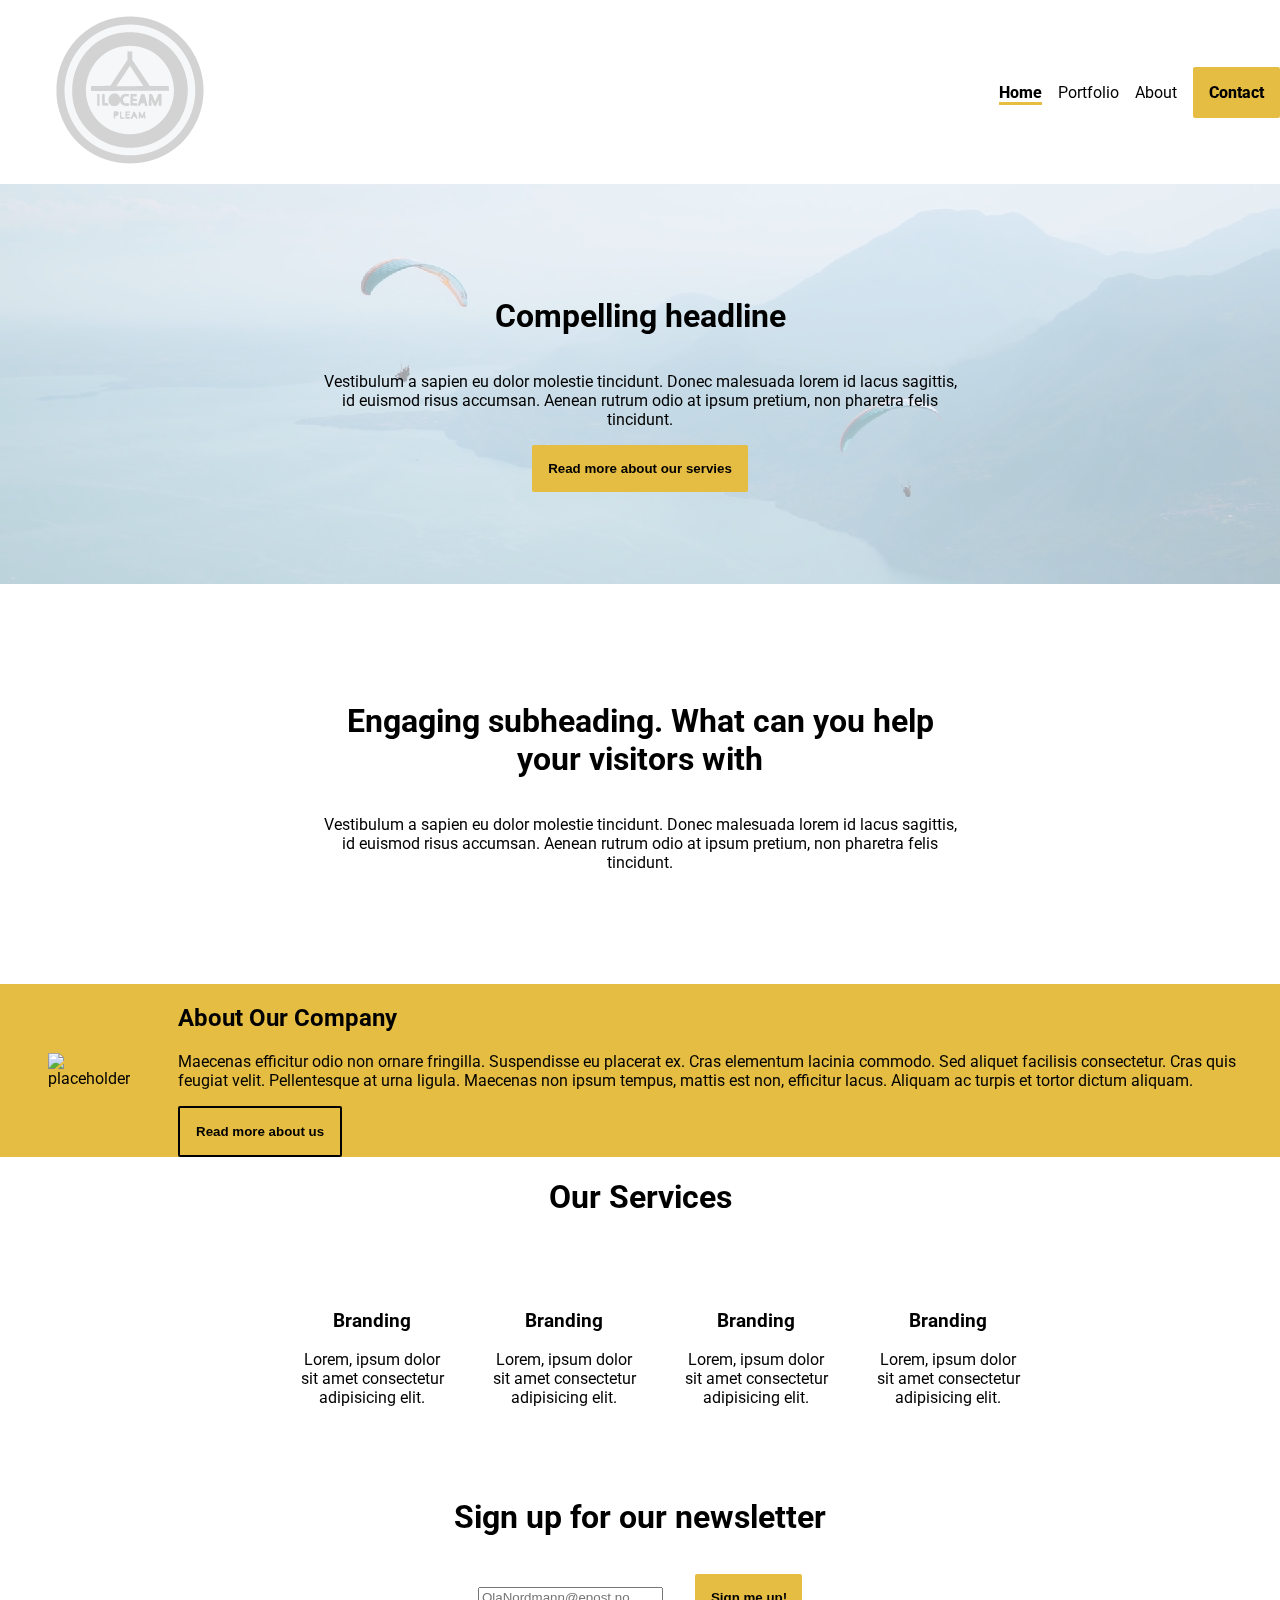
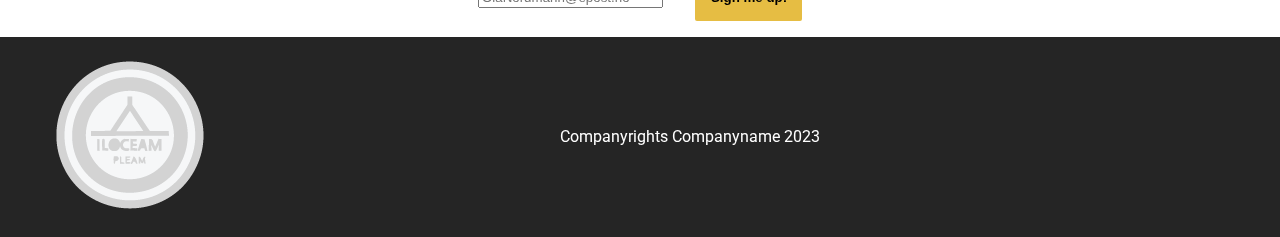
==== index.html @ ccca0a97 "Mostly done" ====
<!DOCTYPE html>
<html lang="en">
	<head>
		<meta charset="UTF-8" />
		<meta name="viewport" content="width=device-width, initial-scale=1.0" />
		<link
			rel="stylesheet"
			href="https://cdnjs.cloudflare.com/ajax/libs/font-awesome/6.4.2/css/all.min.css"
			integrity="sha512-z3gLpd7yknf1YoNbCzqRKc4qyor8gaKU1qmn+CShxbuBusANI9QpRohGBreCFkKxLhei6S9CQXFEbbKuqLg0DA=="
			crossorigin="anonymous"
			referrerpolicy="no-referrer"
		/>
        <link rel="preconnect" href="https://fonts.googleapis.com">
        <link rel="preconnect" href="https://fonts.gstatic.com" crossorigin>
        <link href="https://fonts.googleapis.com/css2?family=Roboto:wght@400;700&display=swap" rel="stylesheet">    
		<link rel="stylesheet" href="styles.css" />
		<title>Home</title>
        <link rel="icon" type="image/x-icon" href="/ressurser/logo1.png">
	</head>
	<body>
		<header>
			<nav>
				<ul>
					<li class="logo">
						<a href="index.html">
							<img src="/ressurser/logo1.png" alt="Logo" />
						</a>
					</li>
					<li><a href="index.html" class="active">Home</a></li>
					<li><a href="products.html">Portfolio</a></li>
					<li><a href="about.html">About</a></li>
					<li><a href="about.html#jump-to-contact-us" class="btn">Contact</a></li>
				</ul>
			</nav>
		</header>
		<main>
			<article class="flex-column">
				<video
					id="headline-video"
					src="/ressurser/mountains.mp4"
					autoplay="true"
					muted="true"
					loop
				></video>
				<h1>Compelling headline</h1>
				<p>
					Vestibulum a sapien eu dolor molestie tincidunt. Donec malesuada lorem
					id lacus sagittis, id euismod risus accumsan. Aenean rutrum odio at
					ipsum pretium, non pharetra felis tincidunt.
				</p>
				<a href="#our-services">
					<button class="btn">Read more about our servies</button>
				</a>
			</article>
			<article class="flex-column">
				<h1>Engaging subheading. What can you help your visitors with</h1>
				<p>
					Vestibulum a sapien eu dolor molestie tincidunt. Donec malesuada lorem
					id lacus sagittis, id euismod risus accumsan. Aenean rutrum odio at
					ipsum pretium, non pharetra felis tincidunt.
				</p>
			</article>
			<article class="flex-row" id="about-our-company">
				<img src="https://placehold.co/400x400" alt="placeholder" />
				<div>
					<h2>About Our Company</h2>
					<p>
						Maecenas efficitur odio non ornare fringilla. Suspendisse eu
						placerat ex. Cras elementum lacinia commodo. Sed aliquet facilisis
						consectetur. Cras quis feugiat velit. Pellentesque at urna ligula.
						Maecenas non ipsum tempus, mattis est non, efficitur lacus. Aliquam
						ac turpis et tortor dictum aliquam.
					</p>
					<a href="about.html">
						<button class="btn" id="about-us-btn">Read more about us</button>
					</a>
				</div>
			</article>
			<section class="flex-column" id="our-services">
				<h1>Our Services</h1>
				<ul class="flex-row">
					<li>
						<i class="fa-solid fa-users"></i>
						<h3>Branding</h3>
						<p>Lorem, ipsum dolor sit amet consectetur adipisicing elit.</p>
					</li>
					<li>
						<i class="fa-solid fa-cloud-arrow-down"></i>
						<h3>Branding</h3>
						<p>Lorem, ipsum dolor sit amet consectetur adipisicing elit.</p>
					</li>
					<li>
						<i class="fa-solid fa-code"></i>
						<h3>Branding</h3>
						<p>Lorem, ipsum dolor sit amet consectetur adipisicing elit.</p>
					</li>
					<li>
						<i class="fa-solid fa-wifi"></i>
						<h3>Branding</h3>
						<p>Lorem, ipsum dolor sit amet consectetur adipisicing elit.</p>
					</li>
				</ul>
			</section>
			<section class="flex-column news-letter">
				<h1>Sign up for our newsletter</h1>
				<form action="" class="flex-row">
					<input type="email" id="email" placeholder="OlaNordmann@epost.no" />
					<input type="submit" class="btn" value="Sign me up!" />
				</form>
			</section>
		</main>
		<footer>
			<a href="#">
				<img src="/ressurser/logo1.png" alt="Logo" />
			</a>
			<p>Companyrights Companyname 2023</p>
			<span>
				<a href="https://www.facebook.com/">
					<i class="fa-brands fa-facebook-f social-icon"></i>
				</a>
				<a href="https://www.instagram.com/">
					<i class="fa-brands fa-instagram social-icon"></i>
				</a>
				<a href="https://www.linkedin.com/">
					<i class="fa-brands fa-linkedin social-icon"></i>
				</a>
			</span>
			<span class="to-top">
				<a href="index.html">
					<i class="fa-solid fa-arrow-up social-icon"></i>
				</a>
			</span>
		</footer>
	</body>
</html>
---- styles.css ----
body {
    font-family: 'Roboto', sans-serif;
    background-color: white;
    margin: 0;
    overflow: scroll;
}

li {
    list-style: none;
}

nav ul {
    list-style: none;
    display: flex;
    justify-content: flex-end;
    align-items: center;
}

.logo {
    margin-right: auto;
}

nav li {
    margin-left: 1rem;
}

a {
    text-decoration: none;
    color: black;
}


nav a.active {
    font-weight: 800;
    border-bottom: solid 3px #e6bd43;
}

.btn {
    border: none;
    display: block;
    color: black;
    font-weight: 800;
    background-color: #e6bd43;
    padding: 1rem;
    border-radius: 2px;
}

.btn:hover {
    color: #e6bd43;
    background-color: black;
}

#headline-video {
    min-width: 100%;
    height: 25rem;
    z-index: -1;
    position: absolute;
    object-fit: cover;
    opacity: 40%;
}

.flex-column {
    height: 25rem;
    display: flex;
    flex-direction: column;
    justify-content: center;
    align-items: center;

}
.flex-column>h1,
.flex-column>p {
    width: 50%;
    text-align: center;
}

.flex-row {
    display: flex;
    justify-content: center;
    align-items: center;
    margin: auto;
}

.flex-row img {
    margin: 3rem;
}

#about-our-company {
    background-color: #e6bd43;
}

#about-us-btn {
    border: 2px solid black;
}


#our-services {
    height: 20rem;
}

#our-services ul {
    width: 60%;
}

#our-services li {
    margin: auto;
    text-align: center;
    list-style: none;
    width: 20%;
}

#our-services i {
    font-size: 2.5rem;
}

#our-services img {
    width: 20%;
}

.news-letter {
    height: 10rem;
}

.news-letter input {
    margin: 0 1rem 0 1rem;
}

footer {
    padding: 1.5rem 3.5rem 1.5rem 3.5rem;
    display: flex;
    justify-content: space-between;
    align-items: center;
    background-color: #252525;
    color: white;
}

footer a {
    text-decoration: none;
}

.social-icon {
    color: #fff;
    font-size: 50px;
    margin: 0.5rem;
}

.to-top {
    position: fixed;
    text-align: center;
    background-color: #252525;
    bottom: 1rem;
    right: 1.5rem;
    border-radius: 0.5rem;
    width: 2.5rem;
}

.to-top i {
    margin: auto;
    font-size: 2.5rem;
    color: white;
}

.portfolio-header {
    position: relative;
    height: 25rem;
    width: 100%;
}

.portfolio-header h1 {
    position: absolute;
    font-size: 3rem;
    top: 40%;
    left: 50%;
    transform: translate(-50%, -50%);
    z-index: 1;
}

.portfolio-header img {
    object-fit: cover;
    min-width: 100%;
    height: 100%;
    opacity: 50%;
}

.products-container {
    display: flex;
    flex-direction: column;
    align-items: center;
    margin: auto;
}

.products-container section {
    width: 90%;
    max-width: 1600px;
}

.products-container h2 {
    font-size: 2rem;
    margin-top: 5rem;
    min-width: 100%;
    padding-bottom: 2rem;
    border-bottom: 3px solid #e6bd43;

}

.nav-section {
    display: flex;
    flex-wrap: wrap;
}

.nav-section button {
    margin: 0.2rem;
    font-size: large;
    border: solid 2px black;
    display: block;
    color: black;
}

.portfolio-image {
    width: 100%;
    height: auto;
    object-fit: cover;
    transition: transform .3s;
}

.portfolio-image:hover {
    transform: scale(1.1);
}

.branding {
    display: flex;
    justify-content: space-between;
    flex-flow: wrap;
}

.branding article {
    max-width: 692px;
    min-width: 200px;
    margin: 1rem;
    flex-grow: 1;
}

.design {
    display: flex;
    justify-content: space-between;
    flex-flow: wrap;
}

.design article {
    max-width: 692px;
    min-width: 200px;
    margin: 1rem;
    flex-grow: 1;
}

.development {
    display: flex;
    justify-content: space-between;
    flex-flow: wrap;
}

.development article {
    max-width: 692px;
    min-width: 200px;
    margin: 1rem;
    flex-grow: 1;
}


.about-us-header {
    position: relative;
    height: 25rem;
    width: 100%;
}

.about-us-header article {
    position: absolute;
    top: 40%;
    left: 70%;
    transform: translate(-50%, -50%);
    z-index: 1;
    background-color: white;
    border-radius: 5px;
    padding: 1rem;
    width: 30%;
}

.about-us-header img {
    object-fit: cover;
    min-width: 100%;
    height: 100%;

}

.our-clients {
    display: flex;
    justify-content: center;
    align-items: center;
    text-align: center;
    flex-wrap: wrap;
    background-color: #e6bd43;
    height: 25rem;
}

.our-clients h1 {
    width: 100%;
    font-size: 2.5rem;
}

.our-clients img {
    margin: 1rem;
}

.contact-us {
    margin-top: 3rem;
    display: flex;
    flex-direction: row;
    flex-wrap: wrap;
    justify-content: space-evenly;

}

.contact-us form {
    display: flex;
    flex-direction: column;
    width: 30%;
}

.contact-us input:focus, textarea:focus {
    outline: none;
}

.contact-us form input[type=text], [type=submit] {
    margin: 0.5rem 0 0.5rem 0;
    width: 30%;
}

.contact-us form textarea {
    margin: 0.5rem 0 0.5rem 0;
    width: 80%;
    resize: vertical;
}

.contact-us article {
    float: right;
    display: flex;
    flex-direction: column;
    width: 40%;
}

.contact-us p {
    width: 60%;
}

.contact-us a {
    text-decoration: underline;
    text-decoration-color: #6c36f4;
    color:#6c36f4;
}

.google-maps {
    margin-top: 3rem;
    width: 100%;
    height: 20rem;
    border-style: none;
    
}
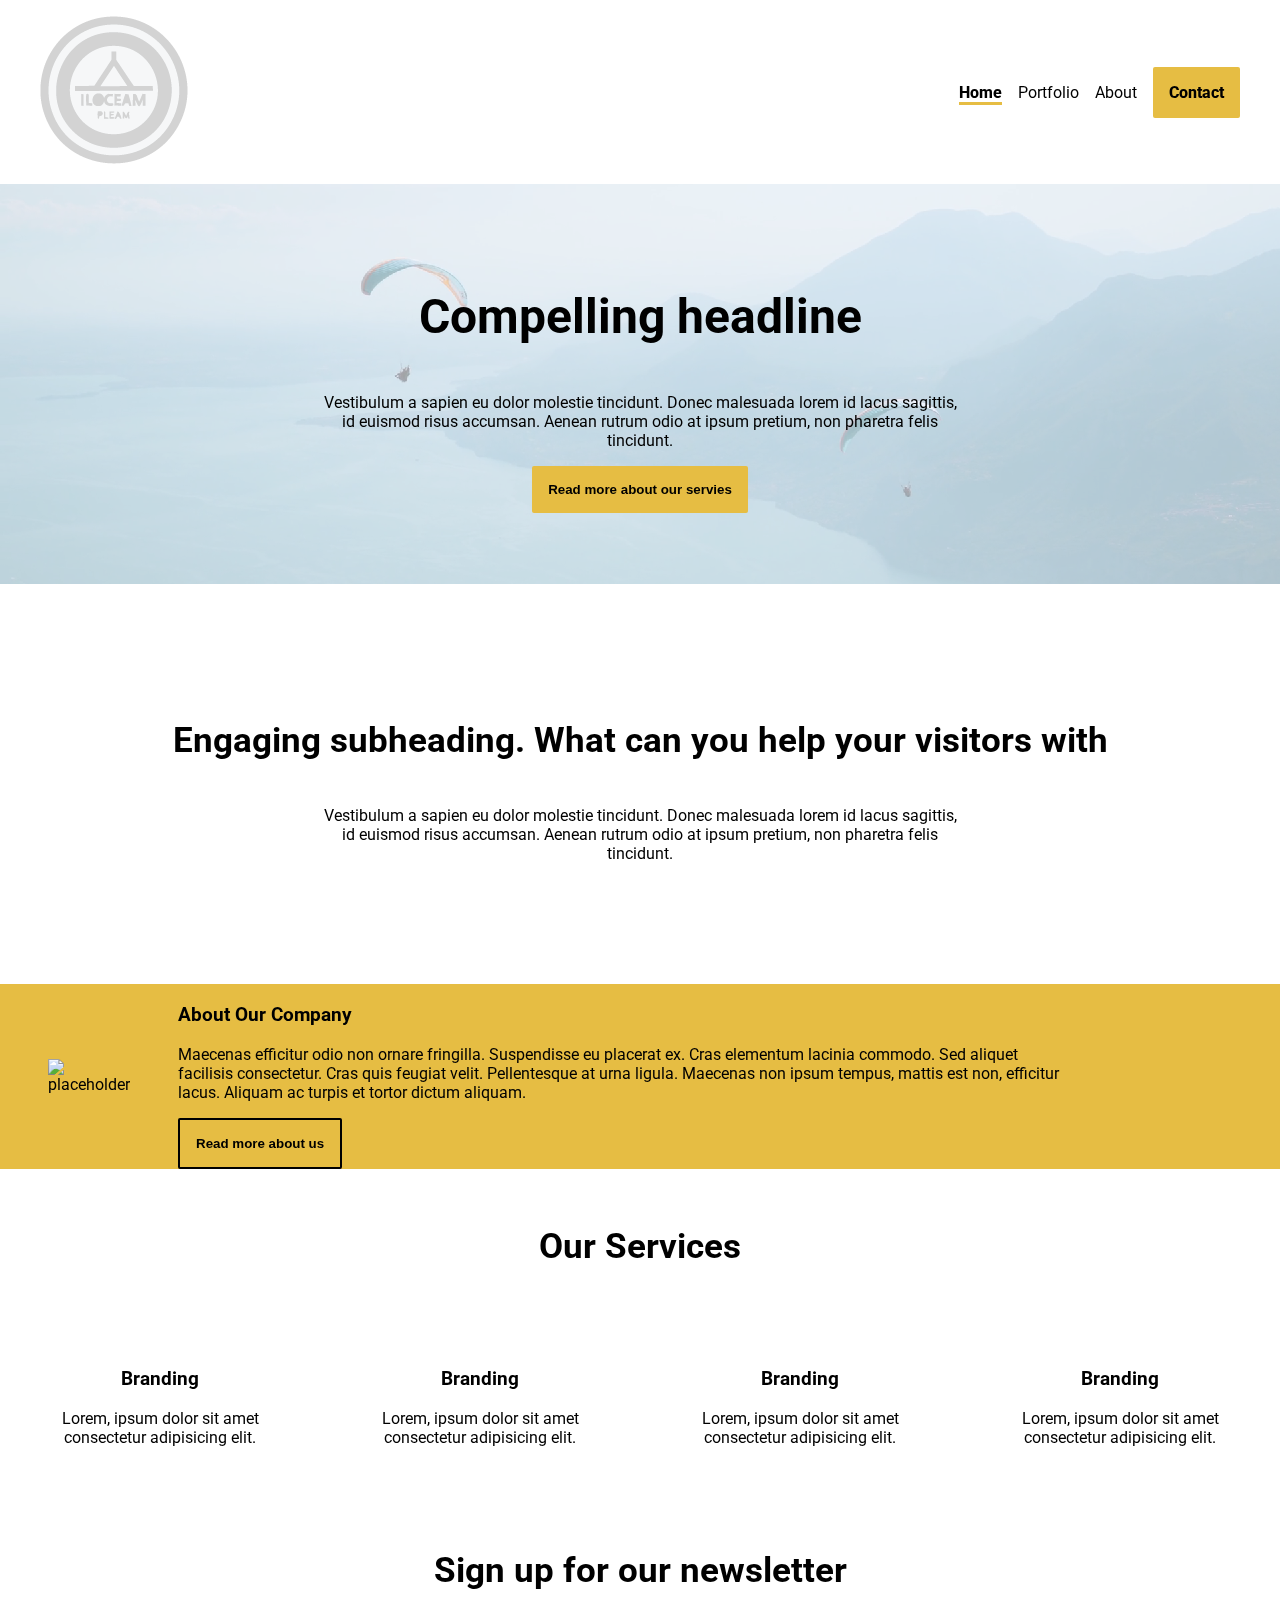
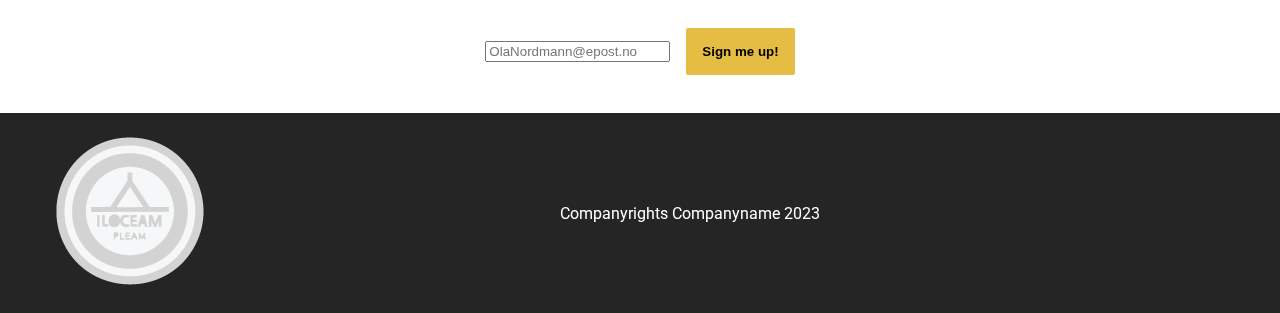
==== commit 99a9d7aa: "Grid" ====
--- a/index.html
+++ b/index.html
@@ -10,12 +10,15 @@
 			crossorigin="anonymous"
 			referrerpolicy="no-referrer"
 		/>
-        <link rel="preconnect" href="https://fonts.googleapis.com">
-        <link rel="preconnect" href="https://fonts.gstatic.com" crossorigin>
-        <link href="https://fonts.googleapis.com/css2?family=Roboto:wght@400;700&display=swap" rel="stylesheet">    
+		<link rel="preconnect" href="https://fonts.googleapis.com" />
+		<link rel="preconnect" href="https://fonts.gstatic.com" crossorigin />
+		<link
+			href="https://fonts.googleapis.com/css2?family=Roboto:wght@400;700&display=swap"
+			rel="stylesheet"
+		/>
 		<link rel="stylesheet" href="styles.css" />
 		<title>Home</title>
-        <link rel="icon" type="image/x-icon" href="/ressurser/logo1.png">
+		<link rel="icon" type="image/x-icon" href="/ressurser/logo1.png" />
 	</head>
 	<body>
 		<header>
@@ -29,12 +32,14 @@
 					<li><a href="index.html" class="active">Home</a></li>
 					<li><a href="products.html">Portfolio</a></li>
 					<li><a href="about.html">About</a></li>
-					<li><a href="about.html#jump-to-contact-us" class="btn">Contact</a></li>
+					<li>
+						<a href="about.html#jump-to-contact-us" class="btn">Contact</a>
+					</li>
 				</ul>
 			</nav>
 		</header>
 		<main>
-			<article class="flex-column">
+			<article class="flex-column grid-cover">
 				<video
 					id="headline-video"
 					src="/ressurser/mountains.mp4"
@@ -52,18 +57,18 @@
 					<button class="btn">Read more about our servies</button>
 				</a>
 			</article>
-			<article class="flex-column">
-				<h1>Engaging subheading. What can you help your visitors with</h1>
+			<article class="flex-column grid-cover">
+				<h2>Engaging subheading. What can you help your visitors with</h2>
 				<p>
 					Vestibulum a sapien eu dolor molestie tincidunt. Donec malesuada lorem
 					id lacus sagittis, id euismod risus accumsan. Aenean rutrum odio at
 					ipsum pretium, non pharetra felis tincidunt.
 				</p>
 			</article>
-			<article class="flex-row" id="about-our-company">
+			<article class="flex-row grid-cover" id="about-our-company">
 				<img src="https://placehold.co/400x400" alt="placeholder" />
 				<div>
-					<h2>About Our Company</h2>
+					<h3>About Our Company</h3>
 					<p>
 						Maecenas efficitur odio non ornare fringilla. Suspendisse eu
 						placerat ex. Cras elementum lacinia commodo. Sed aliquet facilisis
@@ -76,33 +81,31 @@
 					</a>
 				</div>
 			</article>
-			<section class="flex-column" id="our-services">
-				<h1>Our Services</h1>
-				<ul class="flex-row">
-					<li>
-						<i class="fa-solid fa-users"></i>
-						<h3>Branding</h3>
-						<p>Lorem, ipsum dolor sit amet consectetur adipisicing elit.</p>
-					</li>
-					<li>
-						<i class="fa-solid fa-cloud-arrow-down"></i>
-						<h3>Branding</h3>
-						<p>Lorem, ipsum dolor sit amet consectetur adipisicing elit.</p>
-					</li>
-					<li>
-						<i class="fa-solid fa-code"></i>
-						<h3>Branding</h3>
-						<p>Lorem, ipsum dolor sit amet consectetur adipisicing elit.</p>
-					</li>
-					<li>
-						<i class="fa-solid fa-wifi"></i>
-						<h3>Branding</h3>
-						<p>Lorem, ipsum dolor sit amet consectetur adipisicing elit.</p>
-					</li>
-				</ul>
+			<section class="flex-row grid-middle" id="our-services">
+				<h2>Our Services</h2>
+				<article>
+					<i class="fa-solid fa-users"></i>
+					<h3>Branding</h3>
+					<p>Lorem, ipsum dolor sit amet consectetur adipisicing elit.</p>
+				</article>
+				<article>
+					<i class="fa-solid fa-cloud-arrow-down"></i>
+					<h3>Branding</h3>
+					<p>Lorem, ipsum dolor sit amet consectetur adipisicing elit.</p>
+				</article>
+				<article>
+					<i class="fa-solid fa-code"></i>
+					<h3>Branding</h3>
+					<p>Lorem, ipsum dolor sit amet consectetur adipisicing elit.</p>
+				</article>
+				<article>
+					<i class="fa-solid fa-wifi"></i>
+					<h3>Branding</h3>
+					<p>Lorem, ipsum dolor sit amet consectetur adipisicing elit.</p>
+				</article>
 			</section>
-			<section class="flex-column news-letter">
-				<h1>Sign up for our newsletter</h1>
+			<section class="flex-column news-letter grid-middle">
+				<h2>Sign up for our newsletter</h2>
 				<form action="" class="flex-row">
 					<input type="email" id="email" placeholder="OlaNordmann@epost.no" />
 					<input type="submit" class="btn" value="Sign me up!" />
--- a/styles.css
+++ b/styles.css
@@ -4,16 +4,53 @@
     margin: 0;
     overflow: scroll;
 }
+main {
+    display: grid;
+    grid-template-rows: auto;
+    grid-template-columns: 1fr 8fr 1fr;
+}
+
+@media only screen and (max-width: 1600px) {
+    main {
+        display: grid;
+        grid-template-rows: auto;
+        grid-template-columns: 1fr;
+    }
+}
+
+.grid-cover {
+    grid-column: 1 / span 3;
+}
+
+.grid-middle {
+    grid-column: 2;
+}
+
+
+
+h1 {
+    font-size: 3rem;
+}
+
+h2 {
+    font-size: 2.2rem;
+}
+
+h3 {
+    font-size: 1.2rem;
+}
 
 li {
     list-style: none;
 }
 
 nav ul {
+    padding: 0;
     list-style: none;
     display: flex;
     justify-content: flex-end;
     align-items: center;
+    margin: 1rem 2rem;
 }
 
 .logo {
@@ -21,14 +58,13 @@
 }
 
 nav li {
-    margin-left: 1rem;
+    margin: 0 0.5rem;
 }
 
 a {
     text-decoration: none;
     color: black;
 }
-
 
 nav a.active {
     font-weight: 800;
@@ -56,7 +92,7 @@
     z-index: -1;
     position: absolute;
     object-fit: cover;
-    opacity: 40%;
+    opacity: 0.4;
 }
 
 .flex-column {
@@ -65,10 +101,9 @@
     flex-direction: column;
     justify-content: center;
     align-items: center;
-
-}
-.flex-column>h1,
-.flex-column>p {
+}
+
+.flex-column p {
     width: 50%;
     text-align: center;
 }
@@ -78,6 +113,7 @@
     justify-content: center;
     align-items: center;
     margin: auto;
+    
 }
 
 .flex-row img {
@@ -88,23 +124,27 @@
     background-color: #e6bd43;
 }
 
+#about-our-company p {
+    width: 80%;
+}
+
 #about-us-btn {
     border: 2px solid black;
 }
 
-
 #our-services {
     height: 20rem;
-}
-
-#our-services ul {
-    width: 60%;
-}
-
-#our-services li {
+    flex-wrap: wrap;
+}
+
+#our-services h2 {
+    text-align: center;
+    width: 100%;
+}
+
+#our-services article {
     margin: auto;
     text-align: center;
-    list-style: none;
     width: 20%;
 }
 
@@ -112,20 +152,17 @@
     font-size: 2.5rem;
 }
 
-#our-services img {
-    width: 20%;
-}
-
 .news-letter {
     height: 10rem;
+    margin: 2rem 0;
 }
 
 .news-letter input {
-    margin: 0 1rem 0 1rem;
+    margin: 0.5rem;
 }
 
 footer {
-    padding: 1.5rem 3.5rem 1.5rem 3.5rem;
+    padding: 1.5rem 3.5rem;
     display: flex;
     justify-content: space-between;
     align-items: center;
@@ -178,28 +215,15 @@
     object-fit: cover;
     min-width: 100%;
     height: 100%;
-    opacity: 50%;
-}
-
-.products-container {
-    display: flex;
-    flex-direction: column;
-    align-items: center;
-    margin: auto;
-}
-
-.products-container section {
-    width: 90%;
-    max-width: 1600px;
-}
+    opacity: 0.5;
+}
+
 
 .products-container h2 {
-    font-size: 2rem;
     margin-top: 5rem;
     min-width: 100%;
     padding-bottom: 2rem;
     border-bottom: 3px solid #e6bd43;
-
 }
 
 .nav-section {
@@ -213,10 +237,18 @@
     border: solid 2px black;
     display: block;
     color: black;
+    padding: 0.2rem;
+    border-radius: 2px;
+}
+
+.nav-section button:hover {
+    background-color: #252525;
+    color: #e6bd43;
 }
 
 .portfolio-image {
     width: 100%;
+    margin-bottom: 1rem;
     height: auto;
     object-fit: cover;
     transition: transform .3s;
@@ -226,45 +258,22 @@
     transform: scale(1.1);
 }
 
-.branding {
+.branding,
+.design,
+.development {
     display: flex;
     justify-content: space-between;
     flex-flow: wrap;
 }
 
-.branding article {
-    max-width: 692px;
-    min-width: 200px;
-    margin: 1rem;
-    flex-grow: 1;
-}
-
-.design {
-    display: flex;
-    justify-content: space-between;
-    flex-flow: wrap;
-}
-
-.design article {
-    max-width: 692px;
-    min-width: 200px;
-    margin: 1rem;
-    flex-grow: 1;
-}
-
-.development {
-    display: flex;
-    justify-content: space-between;
-    flex-flow: wrap;
-}
-
+.branding article,
+.design article,
 .development article {
     max-width: 692px;
     min-width: 200px;
     margin: 1rem;
     flex-grow: 1;
 }
-
 
 .about-us-header {
     position: relative;
@@ -288,7 +297,6 @@
     object-fit: cover;
     min-width: 100%;
     height: 100%;
-
 }
 
 .our-clients {
@@ -316,7 +324,6 @@
     flex-direction: row;
     flex-wrap: wrap;
     justify-content: space-evenly;
-
 }
 
 .contact-us form {
@@ -325,17 +332,19 @@
     width: 30%;
 }
 
-.contact-us input:focus, textarea:focus {
+.contact-us input:focus,
+.contact-us textarea:focus {
     outline: none;
 }
 
-.contact-us form input[type=text], [type=submit] {
-    margin: 0.5rem 0 0.5rem 0;
+.contact-us form input[type=text],
+.contact-us form [type=submit] {
+    margin: 0.5rem 0;
     width: 30%;
 }
 
 .contact-us form textarea {
-    margin: 0.5rem 0 0.5rem 0;
+    margin: 0.5rem 0;
     width: 80%;
     resize: vertical;
 }
@@ -354,7 +363,7 @@
 .contact-us a {
     text-decoration: underline;
     text-decoration-color: #6c36f4;
-    color:#6c36f4;
+    color: #6c36f4;
 }
 
 .google-maps {
@@ -362,5 +371,4 @@
     width: 100%;
     height: 20rem;
     border-style: none;
-    
 }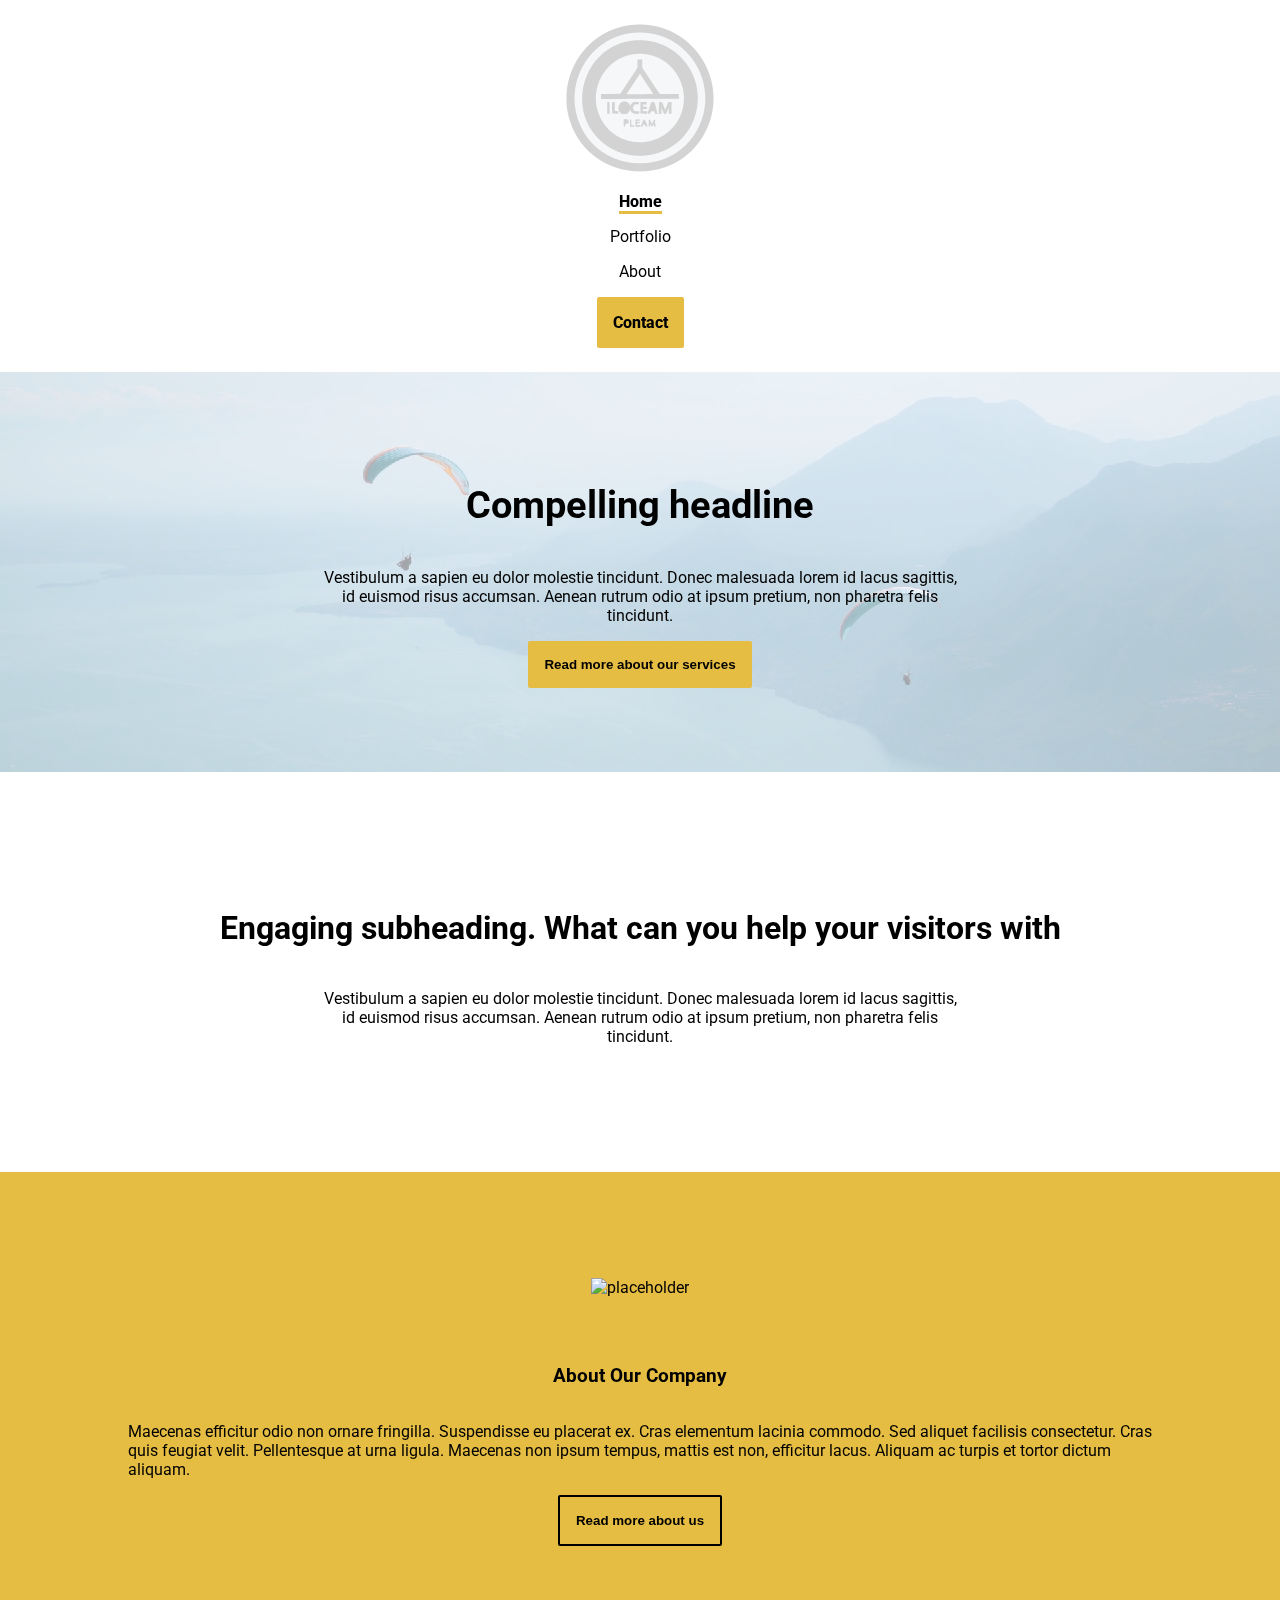
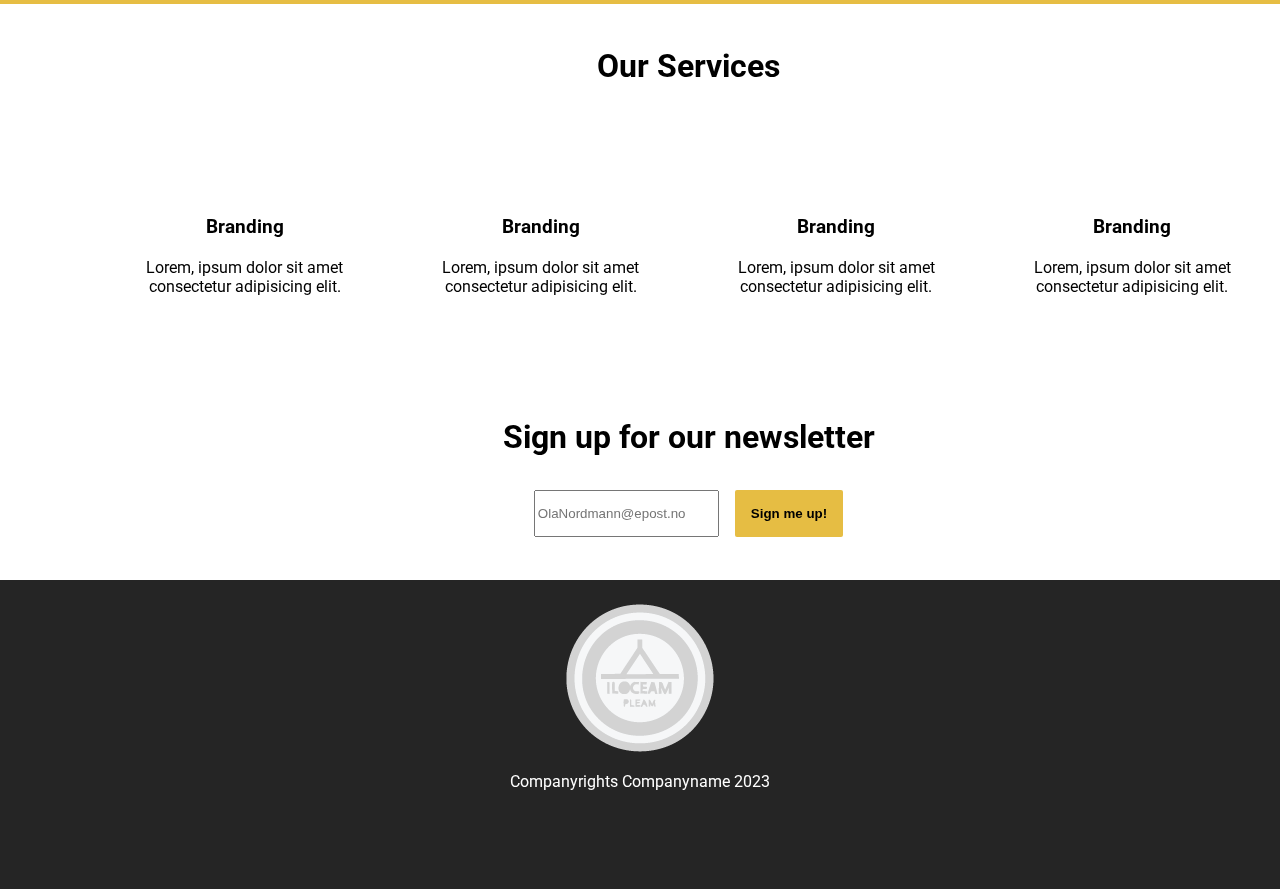
==== commit f2c1c81c: "Responsive" ====
--- a/index.html
+++ b/index.html
@@ -53,8 +53,8 @@
 					id lacus sagittis, id euismod risus accumsan. Aenean rutrum odio at
 					ipsum pretium, non pharetra felis tincidunt.
 				</p>
-				<a href="#our-services">
-					<button class="btn">Read more about our servies</button>
+				<a href="#jump-our-services">
+					<button class="btn">Read more about our services</button>
 				</a>
 			</article>
 			<article class="flex-column grid-cover">
@@ -65,9 +65,9 @@
 					ipsum pretium, non pharetra felis tincidunt.
 				</p>
 			</article>
-			<article class="flex-row grid-cover" id="about-our-company">
+			<section class="flex-row grid-cover about-our-company" id="about-our-company">
 				<img src="https://placehold.co/400x400" alt="placeholder" />
-				<div>
+				<article>
 					<h3>About Our Company</h3>
 					<p>
 						Maecenas efficitur odio non ornare fringilla. Suspendisse eu
@@ -77,11 +77,11 @@
 						ac turpis et tortor dictum aliquam.
 					</p>
 					<a href="about.html">
-						<button class="btn" id="about-us-btn">Read more about us</button>
+						<button class="btn about-us-btn">Read more about us</button>
 					</a>
-				</div>
-			</article>
-			<section class="flex-row grid-middle" id="our-services">
+				</article>
+			</section>
+			<section class="grid-middle our-services" id="jump-our-services">
 				<h2>Our Services</h2>
 				<article>
 					<i class="fa-solid fa-users"></i>
@@ -106,7 +106,7 @@
 			</section>
 			<section class="flex-column news-letter grid-middle">
 				<h2>Sign up for our newsletter</h2>
-				<form action="" class="flex-row">
+				<form action="">
 					<input type="email" id="email" placeholder="OlaNordmann@epost.no" />
 					<input type="submit" class="btn" value="Sign me up!" />
 				</form>
--- a/styles.css
+++ b/styles.css
@@ -4,6 +4,7 @@
     margin: 0;
     overflow: scroll;
 }
+
 main {
     display: grid;
     grid-template-rows: auto;
@@ -12,11 +13,54 @@
 
 @media only screen and (max-width: 1600px) {
     main {
-        display: grid;
-        grid-template-rows: auto;
         grid-template-columns: 1fr;
     }
-}
+
+    .grid-cover,
+    .grid-middle {
+        grid-column: 1;
+    }
+
+    nav ul {
+        flex-direction: column;
+        justify-content: center;
+    }
+
+    nav ul li {
+        margin: 0.5rem !important;
+    }
+
+    .logo {
+        margin: auto;
+    }
+
+    .flex-column p {
+        width: 80%;
+    }
+
+    .about-our-company {
+        flex-direction: column;
+    }
+
+    .about-our-company article {
+        display: flex;
+        flex-direction: column;
+        align-items: center;
+    }
+
+    footer {
+        flex-direction: column;
+    }
+
+    .about-us-header article {
+        top: 50% !important;
+        left: 50% !important;
+        width: 250px !important;
+        min-height: 350px;
+    }
+
+}
+
 
 .grid-cover {
     grid-column: 1 / span 3;
@@ -26,14 +70,12 @@
     grid-column: 2;
 }
 
-
-
 h1 {
-    font-size: 3rem;
+    font-size: 2.4rem;
 }
 
 h2 {
-    font-size: 2.2rem;
+    font-size: 2rem;
 }
 
 h3 {
@@ -53,12 +95,12 @@
     margin: 1rem 2rem;
 }
 
+nav ul li {
+    margin: 0 0.5rem 0 0;
+}
+
 .logo {
     margin-right: auto;
-}
-
-nav li {
-    margin: 0 0.5rem;
 }
 
 a {
@@ -96,7 +138,7 @@
 }
 
 .flex-column {
-    height: 25rem;
+    min-height: 25rem;
     display: flex;
     flex-direction: column;
     justify-content: center;
@@ -109,56 +151,61 @@
 }
 
 .flex-row {
+    min-height: 25rem;
     display: flex;
     justify-content: center;
     align-items: center;
-    margin: auto;
-    
+    padding: 1rem 0rem;
 }
 
 .flex-row img {
     margin: 3rem;
 }
 
-#about-our-company {
+.about-our-company {
     background-color: #e6bd43;
 }
 
-#about-our-company p {
+.about-our-company p {
     width: 80%;
 }
 
-#about-us-btn {
+.about-us-btn {
     border: 2px solid black;
 }
 
-#our-services {
-    height: 20rem;
+.our-services {
+    padding: 1rem 0rem;
+    display: flex;
     flex-wrap: wrap;
-}
-
-#our-services h2 {
     text-align: center;
-    width: 100%;
-}
-
-#our-services article {
+    min-height: 20rem;
+}
+
+.our-services h2 {
+    width: 100%;
+}
+
+.our-services article {
     margin: auto;
-    text-align: center;
-    width: 20%;
-}
-
-#our-services i {
+    width: 250px;
+}
+
+.our-services i {
     font-size: 2.5rem;
 }
 
 .news-letter {
-    height: 10rem;
+    min-height: 10rem;
     margin: 2rem 0;
 }
 
 .news-letter input {
     margin: 0.5rem;
+}
+
+.news-letter form {
+    display: flex;
 }
 
 footer {
@@ -290,7 +337,8 @@
     background-color: white;
     border-radius: 5px;
     padding: 1rem;
-    width: 30%;
+    width: 500px;
+
 }
 
 .about-us-header img {
@@ -300,13 +348,13 @@
 }
 
 .our-clients {
+    min-height: 25rem;
     display: flex;
     justify-content: center;
     align-items: center;
     text-align: center;
     flex-wrap: wrap;
     background-color: #e6bd43;
-    height: 25rem;
 }
 
 .our-clients h1 {
@@ -323,13 +371,15 @@
     display: flex;
     flex-direction: row;
     flex-wrap: wrap;
+    text-align: left;
     justify-content: space-evenly;
 }
 
 .contact-us form {
-    display: flex;
+    margin: 0 1rem 0 1rem;
+    display: flex;
+    width: 500px;
     flex-direction: column;
-    width: 30%;
 }
 
 .contact-us input:focus,
@@ -350,14 +400,10 @@
 }
 
 .contact-us article {
-    float: right;
+    margin: 0 1rem 0 1rem;
+    max-width: 500px;
     display: flex;
     flex-direction: column;
-    width: 40%;
-}
-
-.contact-us p {
-    width: 60%;
 }
 
 .contact-us a {
@@ -367,7 +413,7 @@
 }
 
 .google-maps {
-    margin-top: 3rem;
+    margin: 3rem 0 0 0;
     width: 100%;
     height: 20rem;
     border-style: none;
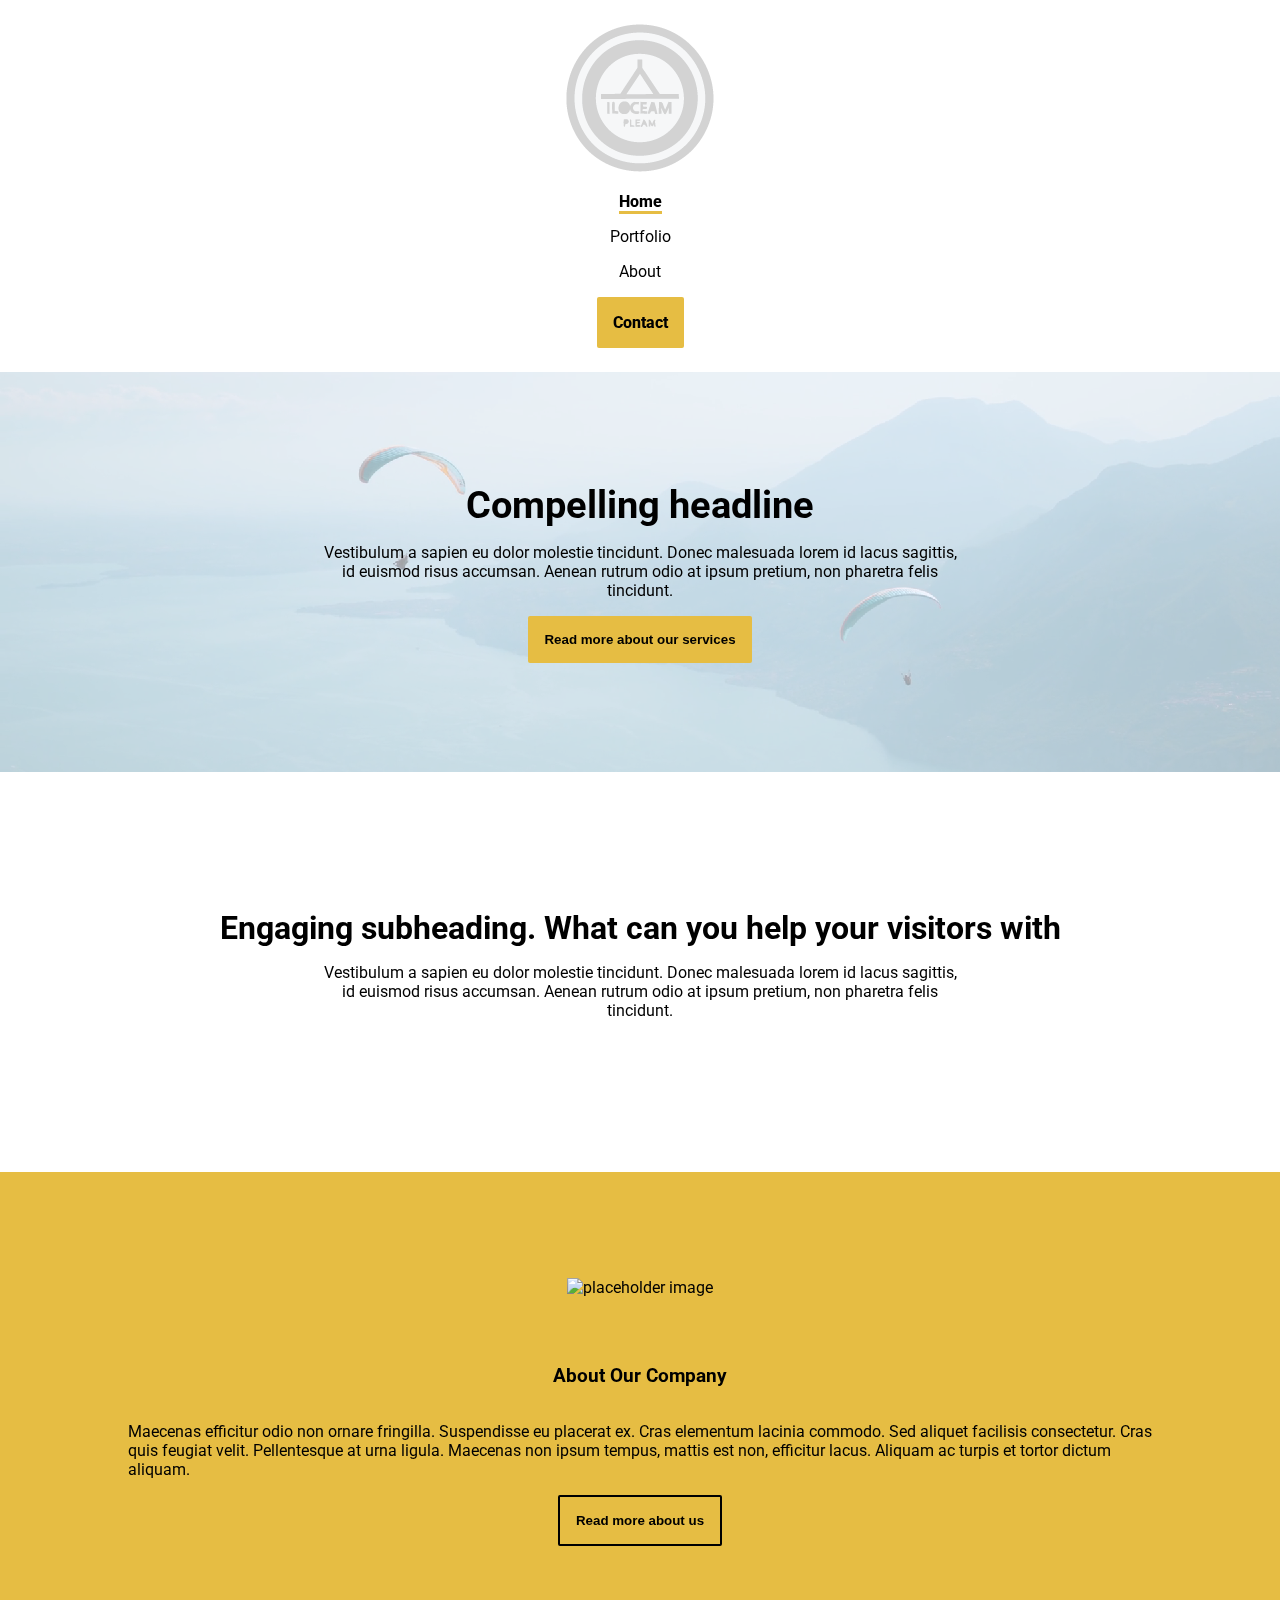
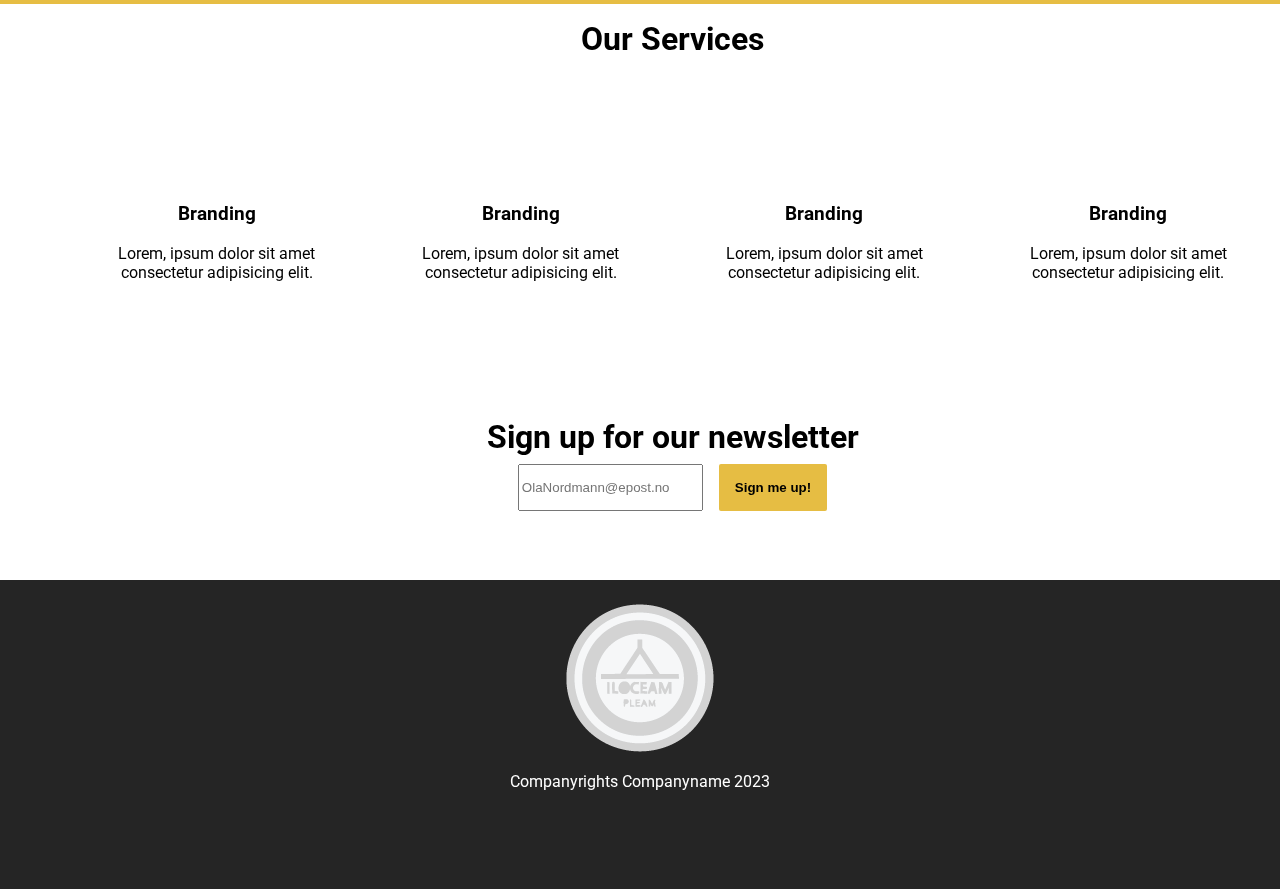
==== commit 120d0fa8: "Done" ====
--- a/index.html
+++ b/index.html
@@ -3,6 +3,17 @@
 	<head>
 		<meta charset="UTF-8" />
 		<meta name="viewport" content="width=device-width, initial-scale=1.0" />
+		<meta property="og:title" content="Home" />
+		<meta property="og:description" content="Information about our services" />
+		<meta property="og:image" content="brandimage.com/ice.jpeg" />
+		<meta property="og:url" content="Brand.com" />
+		<meta property="og:type" content="website" />
+		<meta name="author" content="Student 3001" />
+		<meta
+			name="description"
+			content="Portfolio and services ? brand provides."
+		/>
+		<meta name="keywords" content="brand, services" />
 		<link
 			rel="stylesheet"
 			href="https://cdnjs.cloudflare.com/ajax/libs/font-awesome/6.4.2/css/all.min.css"
@@ -25,15 +36,41 @@
 			<nav>
 				<ul>
 					<li class="logo">
-						<a href="index.html">
-							<img src="/ressurser/logo1.png" alt="Logo" />
+						<a href="index.html" tabindex="1">
+							<img src="/ressurser/logo1.png" alt="Logo image of the company" />
 						</a>
 					</li>
-					<li><a href="index.html" class="active">Home</a></li>
-					<li><a href="products.html">Portfolio</a></li>
-					<li><a href="about.html">About</a></li>
-					<li>
-						<a href="about.html#jump-to-contact-us" class="btn">Contact</a>
+					<li>
+						<a
+							href="index.html"
+							class="active"
+							tabindex="2"
+							role="navigation"
+							aria-label="Home"
+							>Home</a
+						>
+					</li>
+					<li>
+						<a
+							href="products.html"
+							tabindex="3"
+							role="navigation"
+							aria-label="Portfolio"
+							>Portfolio</a
+						>
+					</li>
+					<li>
+						<a
+							href="about.html"
+							tabindex="4"
+							aria-label="About us and contact information"
+							>About</a
+						>
+					</li>
+					<li>
+						<a href="about.html#jump-to-contact-us" class="btn" tabindex="5"
+							>Contact</a
+						>
 					</li>
 				</ul>
 			</nav>
@@ -53,8 +90,10 @@
 					id lacus sagittis, id euismod risus accumsan. Aenean rutrum odio at
 					ipsum pretium, non pharetra felis tincidunt.
 				</p>
-				<a href="#jump-our-services">
-					<button class="btn">Read more about our services</button>
+				<a href="#jump-our-services" tabindex="6">
+					<button class="btn" role="button">
+						Read more about our services
+					</button>
 				</a>
 			</article>
 			<article class="flex-column grid-cover">
@@ -65,8 +104,11 @@
 					ipsum pretium, non pharetra felis tincidunt.
 				</p>
 			</article>
-			<section class="flex-row grid-cover about-our-company" id="about-our-company">
-				<img src="https://placehold.co/400x400" alt="placeholder" />
+			<section
+				class="flex-row grid-cover about-our-company"
+				id="about-our-company"
+			>
+				<img src="https://placehold.co/400x400" alt="placeholder image" />
 				<article>
 					<h3>About Our Company</h3>
 					<p>
@@ -76,13 +118,16 @@
 						Maecenas non ipsum tempus, mattis est non, efficitur lacus. Aliquam
 						ac turpis et tortor dictum aliquam.
 					</p>
-					<a href="about.html">
-						<button class="btn about-us-btn">Read more about us</button>
+					<a href="about.html" tabindex="7">
+						<button class="btn about-us-btn" role="button">
+							Read more about us
+						</button>
 					</a>
 				</article>
 			</section>
 			<section class="grid-middle our-services" id="jump-our-services">
 				<h2>Our Services</h2>
+				<!--Dette er pynt-->
 				<article>
 					<i class="fa-solid fa-users"></i>
 					<h3>Branding</h3>
@@ -106,30 +151,51 @@
 			</section>
 			<section class="flex-column news-letter grid-middle">
 				<h2>Sign up for our newsletter</h2>
-				<form action="">
-					<input type="email" id="email" placeholder="OlaNordmann@epost.no" />
-					<input type="submit" class="btn" value="Sign me up!" />
+				<form action="" role="form">
+					<input
+						type="email"
+						id="email"
+						placeholder="OlaNordmann@epost.no"
+						tabindex="8"
+					/>
+					<input type="submit" class="btn" value="Sign me up!" tabindex="9" />
 				</form>
 			</section>
 		</main>
 		<footer>
-			<a href="#">
-				<img src="/ressurser/logo1.png" alt="Logo" />
+			<a href="index.html">
+				<img
+					src="/ressurser/logo1.png"
+					alt="Logo image of our company"
+					tabindex="10"
+				/>
 			</a>
 			<p>Companyrights Companyname 2023</p>
 			<span>
 				<a href="https://www.facebook.com/">
-					<i class="fa-brands fa-facebook-f social-icon"></i>
+					<i
+						class="fa-brands fa-facebook-f social-icon"
+						alt="link to"
+						tabindex="11"
+					></i>
 				</a>
 				<a href="https://www.instagram.com/">
-					<i class="fa-brands fa-instagram social-icon"></i>
+					<i
+						class="fa-brands fa-instagram social-icon"
+						alt="link to our instagram"
+						tabindex="12"
+					></i>
 				</a>
 				<a href="https://www.linkedin.com/">
-					<i class="fa-brands fa-linkedin social-icon"></i>
+					<i
+						class="fa-brands fa-linkedin social-icon"
+						alt="Logo image of our company"
+						tabindex="13"
+					></i>
 				</a>
 			</span>
 			<span class="to-top">
-				<a href="index.html">
+				<a href="index.html" tabindex="14">
 					<i class="fa-solid fa-arrow-up social-icon"></i>
 				</a>
 			</span>
--- a/styles.css
+++ b/styles.css
@@ -72,10 +72,12 @@
 
 h1 {
     font-size: 2.4rem;
+    margin: 0 1rem 0 1rem;
 }
 
 h2 {
     font-size: 2rem;
+    margin: 0 1rem 0 1rem;
 }
 
 h3 {
